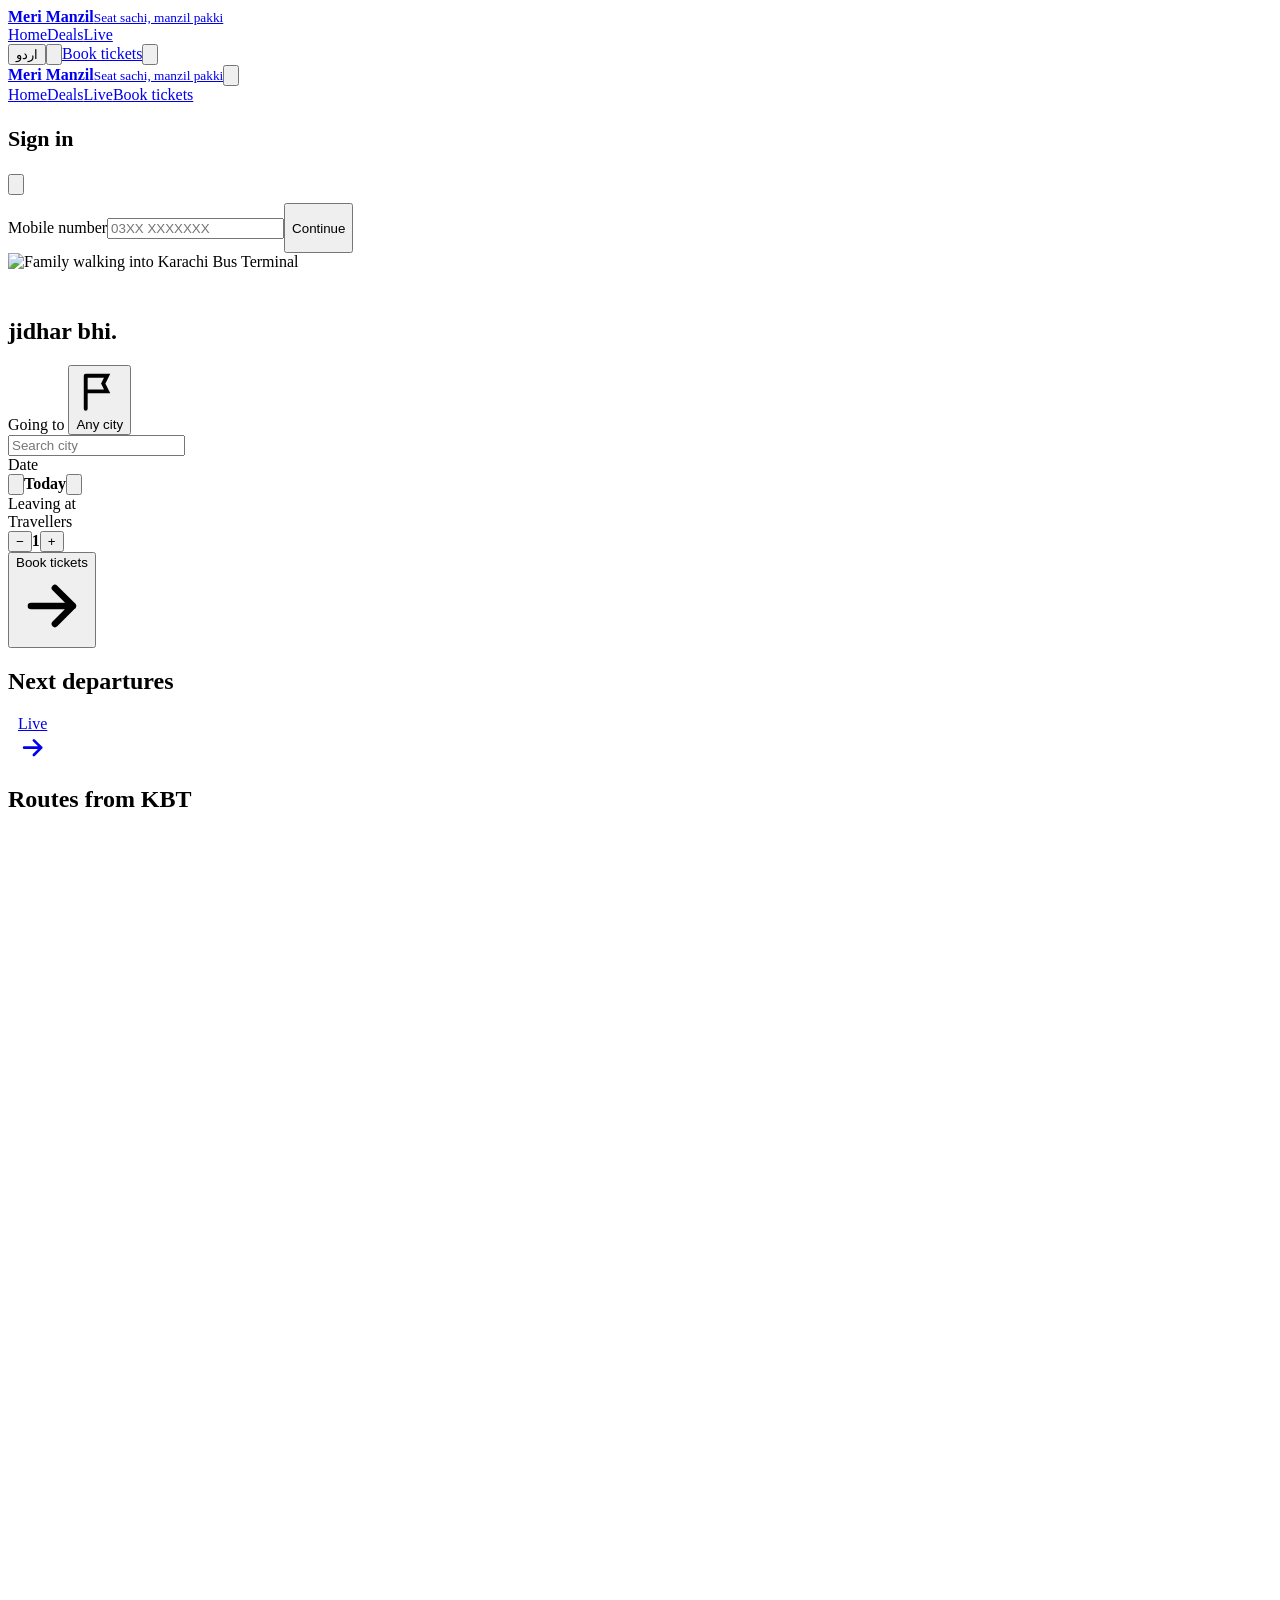
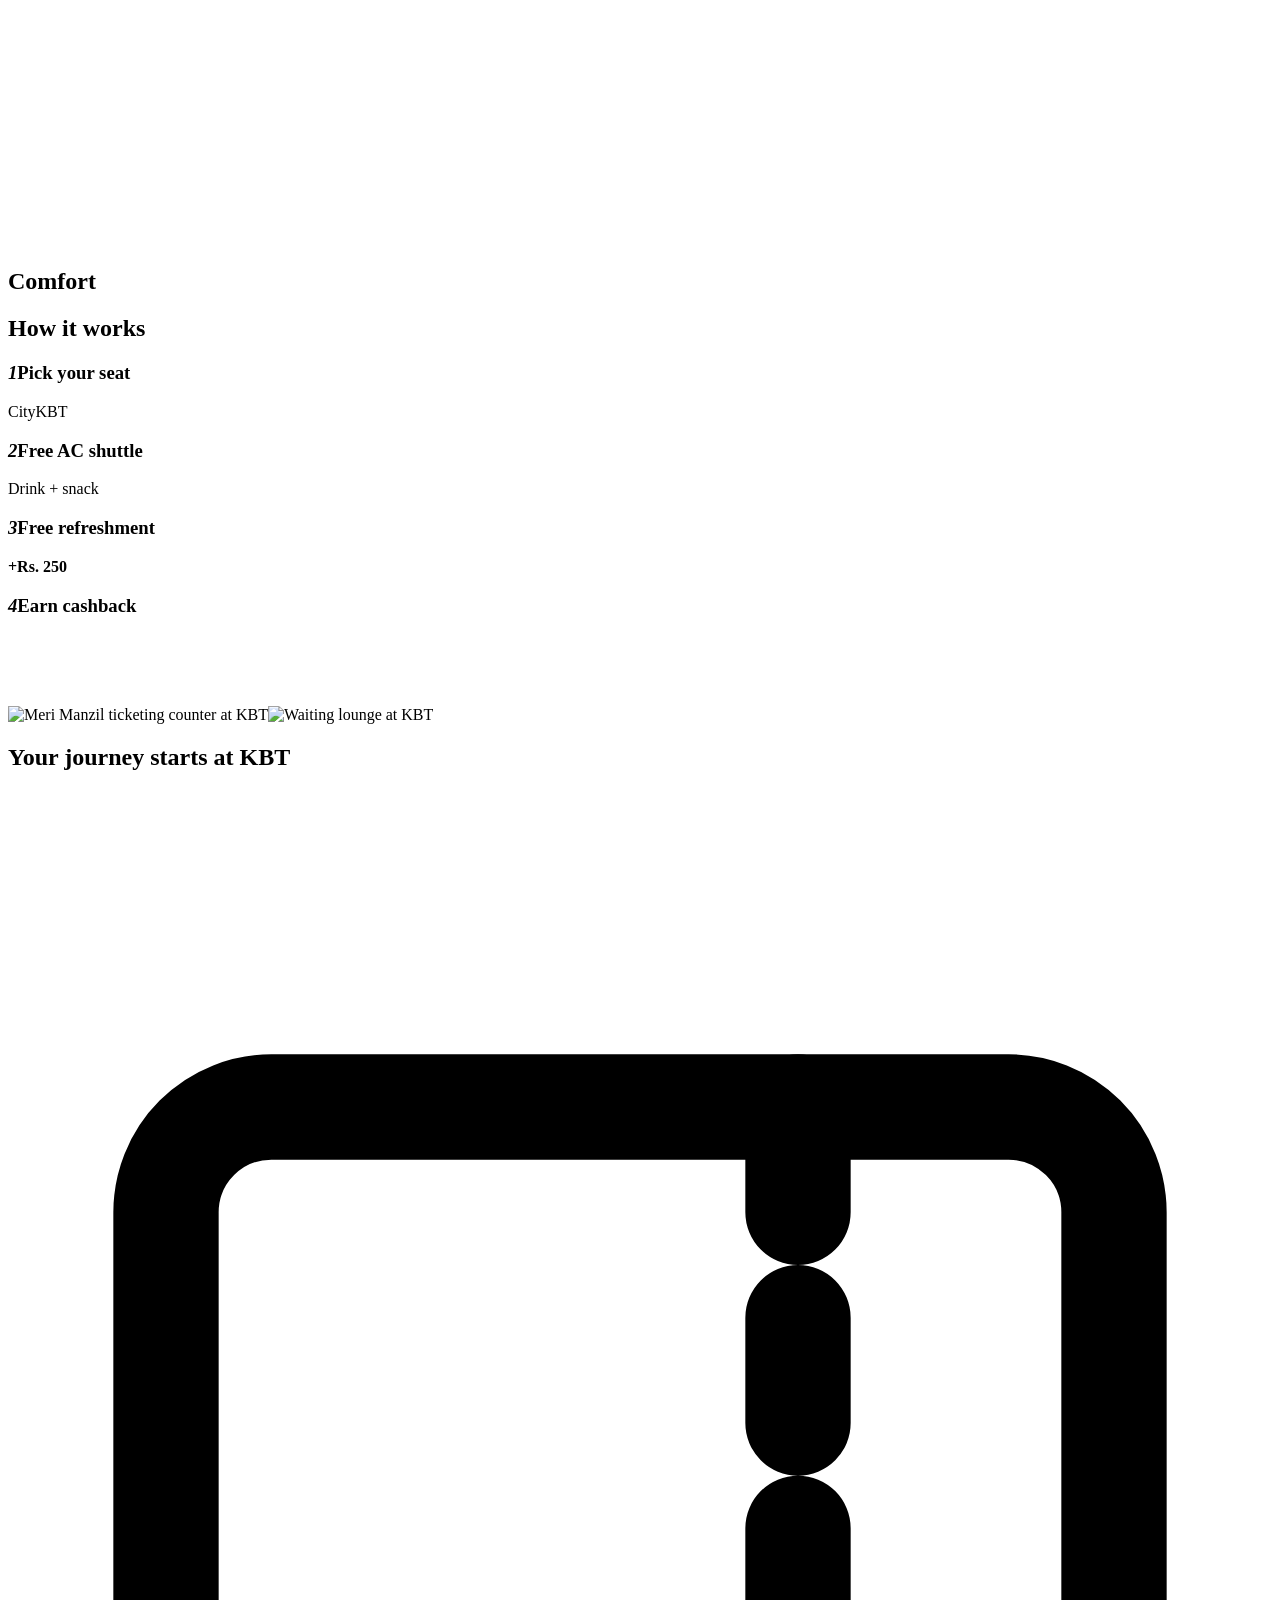
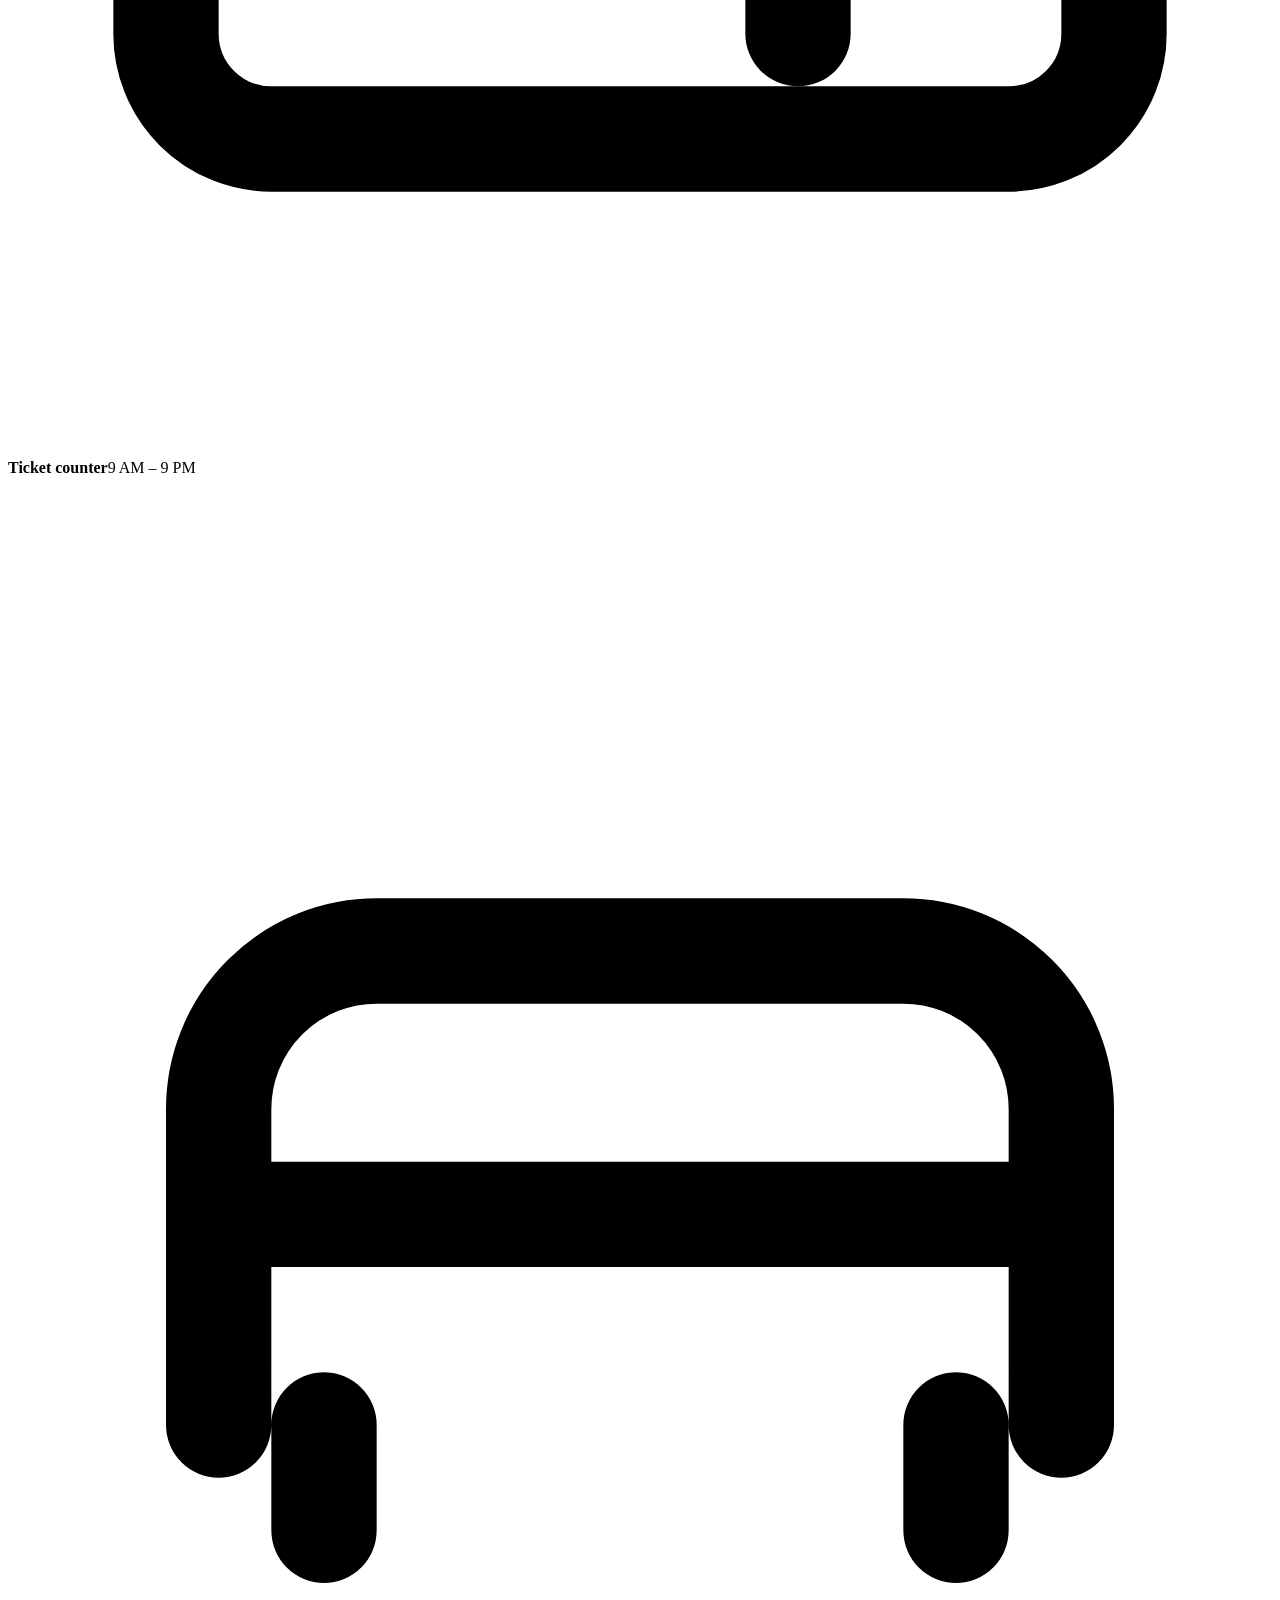
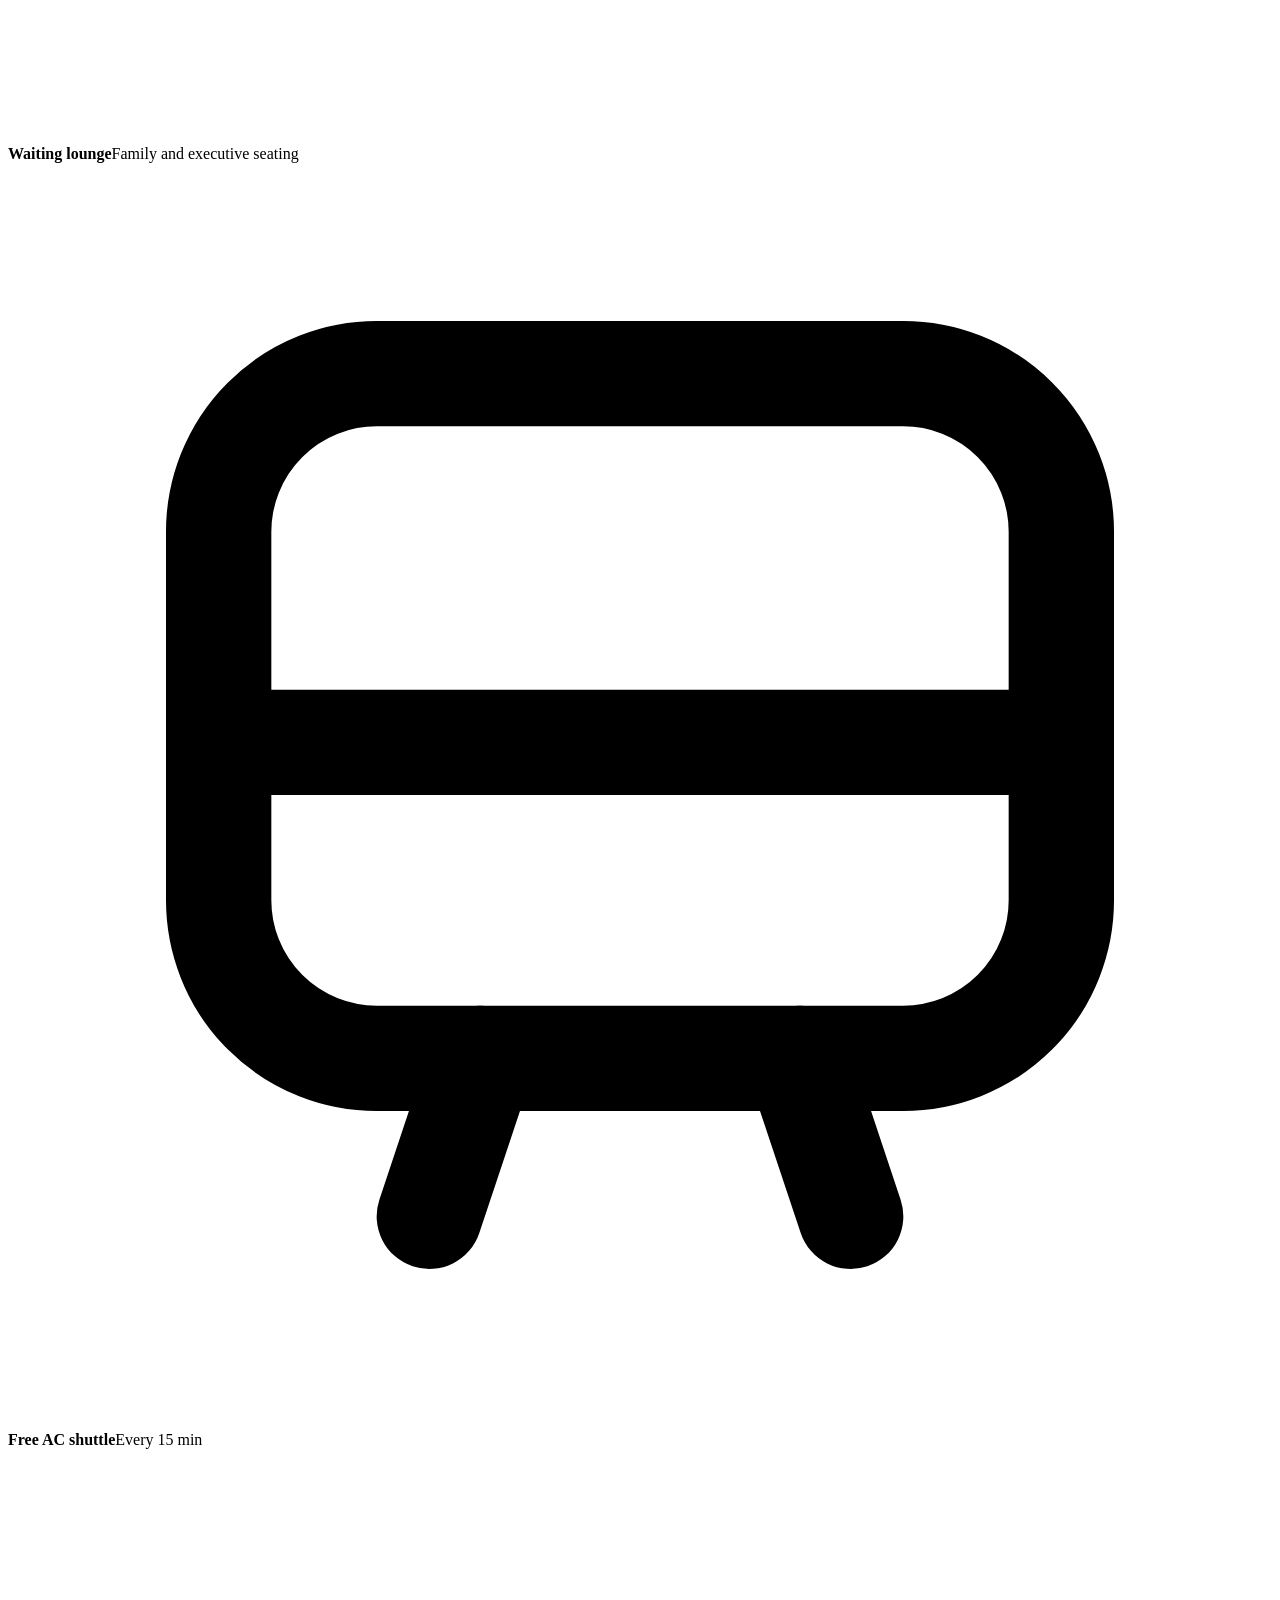
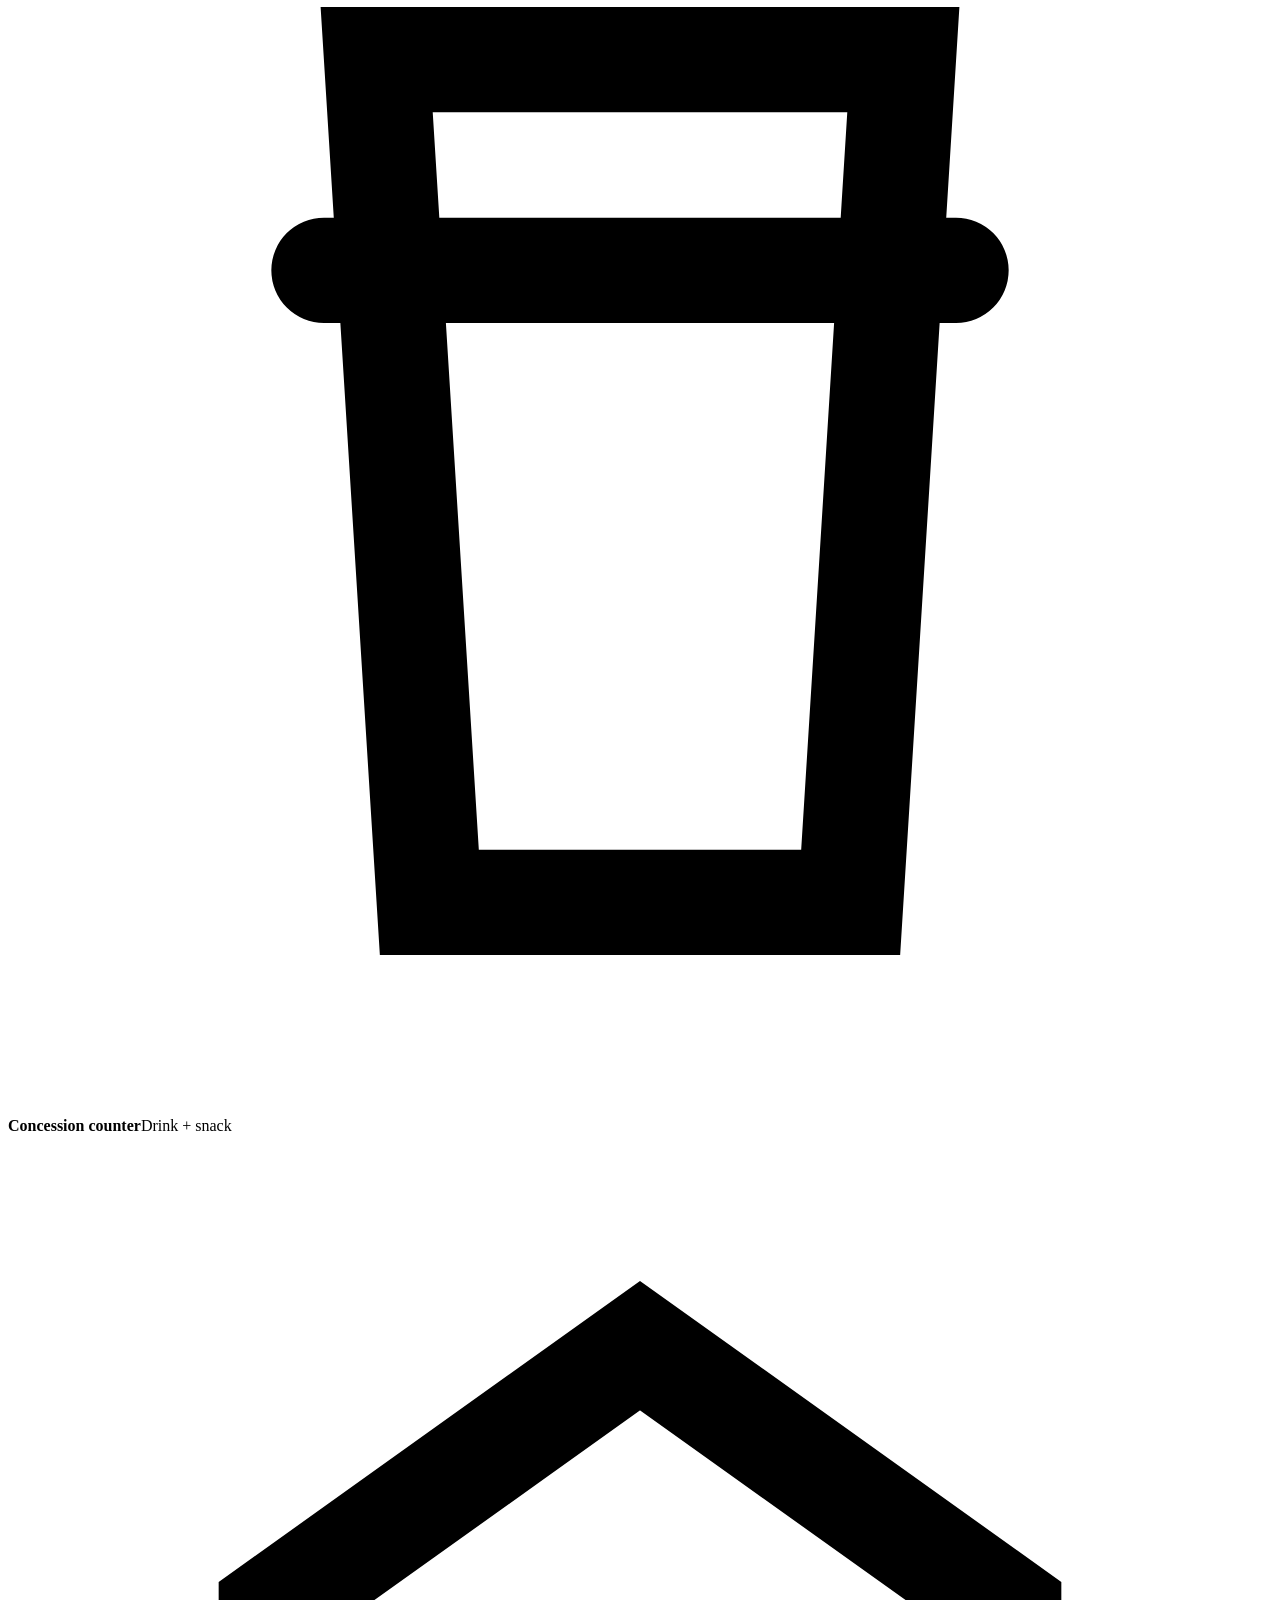
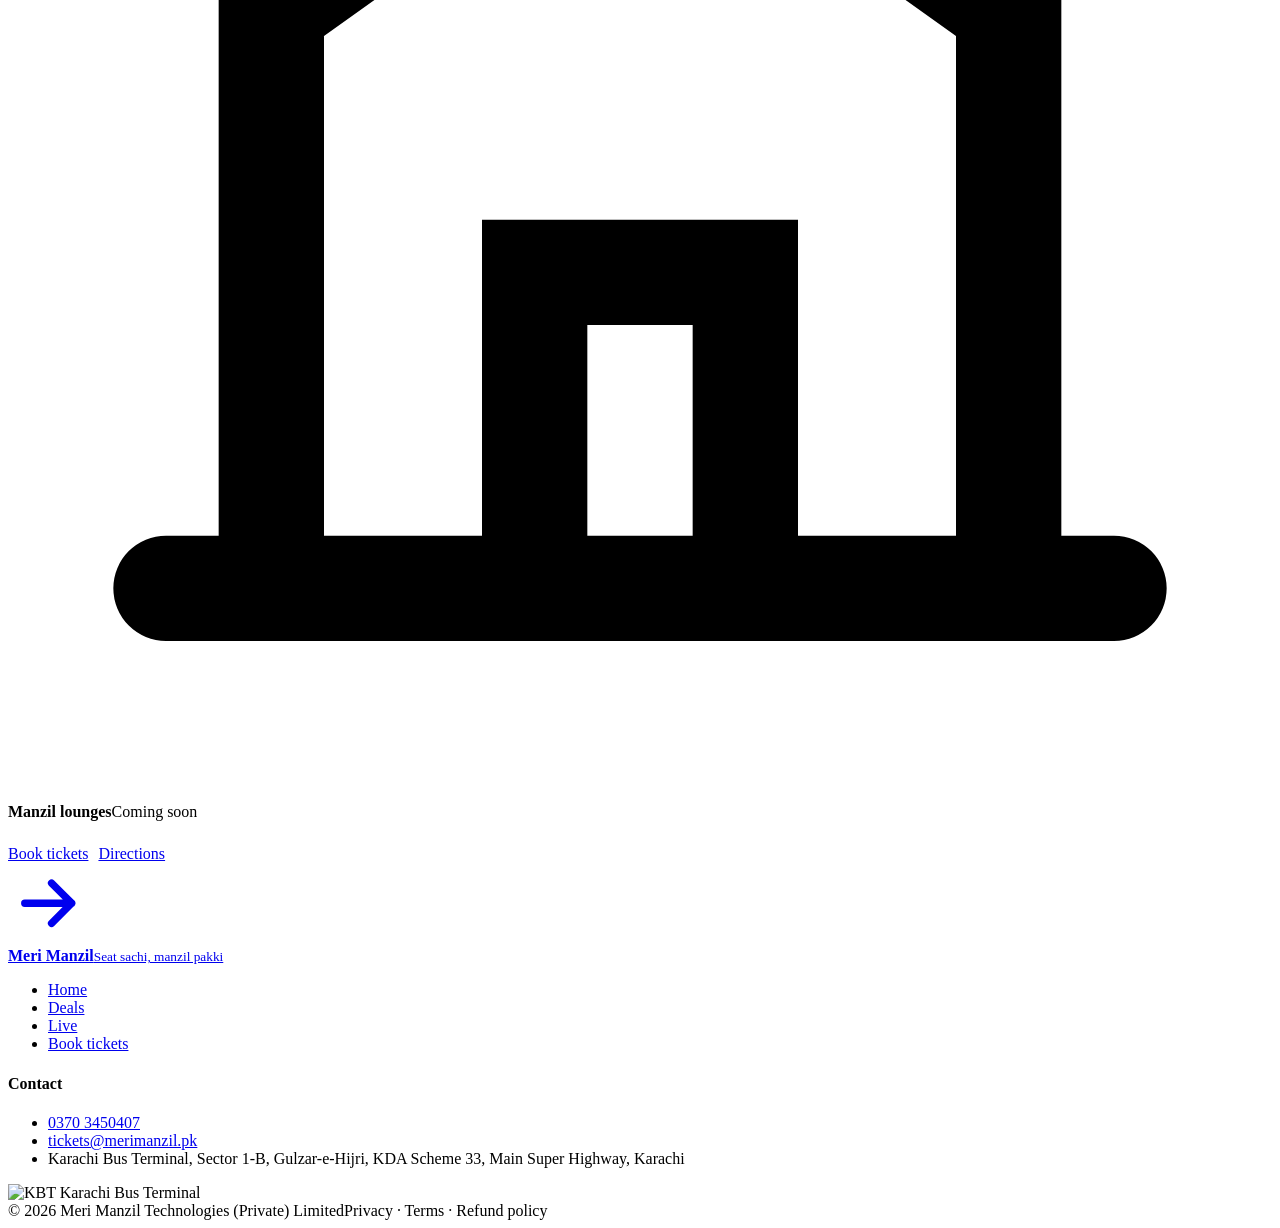
==== index.html @ 28d070a1 "Preview site: pages" ====
<!doctype html><html lang="en"><head><meta charset="utf-8"><base href="/merimanzil-preview/"><meta name="viewport" content="width=device-width,initial-scale=1,viewport-fit=cover"><title>Meri Manzil · Seat sachi, manzil pakki</title><meta name="robots" content="noindex"><meta name="theme-color" content="#071533"><link rel="icon" href="assets/mark.svg"><link rel="stylesheet" href="assets/css/fonts.css?v=6"><link rel="stylesheet" href="assets/css/site.css?v=6"></head><body>
<header class="hdr"><div class="wrap hdr-in">
<a class="logo" href="./" aria-label="Meri Manzil"><img src="assets/mark.svg" alt=""><span><b data-i18n="brand">Meri Manzil</b><small data-i18n="tag">Seat sachi, manzil pakki</small></span></a>
<nav class="nav"><a href="/" class="on" data-i18n="home">Home</a><a href="deals/" class="" data-i18n="deals">Deals</a><a href="live/" class="" data-i18n="live">Live</a></nav>
<div class="hdr-r"><button class="pill lang-btn" aria-label="Language">اردو</button><button class="pill ic acct-btn" aria-label="Account"><svg viewBox="0 0 24 24" fill="none" stroke="currentColor" stroke-width="2" stroke-linecap="round"><circle cx="12" cy="8" r="4"/><path d="M4 21c1.5-4 4.5-6 8-6s6.5 2 8 6"/></svg></button><a class="btn btn-red" href="book/" data-i18n="book">Book tickets</a><button class="pill ic menu-btn" aria-label="Menu"><svg viewBox="0 0 24 24" fill="none" stroke="currentColor" stroke-width="2.2" stroke-linecap="round"><path d="M4 7h16M4 12h16M4 17h16"/></svg></button></div>
</div></header>
<div class="sheet menu-sheet"><div class="sheet-in"><div class="sheet-top"><a class="logo" href="./"><img src="assets/mark.svg" alt=""><span><b>Meri Manzil</b><small>Seat sachi, manzil pakki</small></span></a><button class="pill ic" data-close aria-label="Close"><svg viewBox="0 0 24 24" fill="none" stroke="currentColor" stroke-width="2.2" stroke-linecap="round"><path d="M6 6l12 12M18 6L6 18"/></svg></button></div><a href="/" class="on" data-i18n="home">Home</a><a href="deals/" class="" data-i18n="deals">Deals</a><a href="live/" class="" data-i18n="live">Live</a><a href="book/" class="" data-i18n="book">Book tickets</a></div></div>
<div class="sheet acct-sheet"><div class="sheet-in"><div class="sheet-top"><h3 style="font-size:22px">Sign in</h3><button class="pill ic" data-close aria-label="Close"><svg viewBox="0 0 24 24" fill="none" stroke="currentColor" stroke-width="2.2" stroke-linecap="round"><path d="M6 6l12 12M18 6L6 18"/></svg></button></div><label class="field">Mobile number<input inputmode="tel" placeholder="03XX XXXXXXX"></label><button class="btn btn-red" style="height:50px;margin-top:8px">Continue</button></div></div>
<section class="hero"><div class="hero-bg"><picture><source media="(max-width:760px)" srcset="assets/img/hero-m.svg"><img src="assets/img/hero.svg" alt="Family walking into Karachi Bus Terminal"></picture></div>
<div class="wrap">
<h1><span data-i18n="h1a" style="color:#fff">Jab chao,</span><br><span data-i18n="h1b">jidhar bhi.</span></h1>
<form class="bar" id="bar" autocomplete="off">
 <div class="cell"><span class="lbl" data-i18n="going">Going to</span>
  <button type="button" class="city-btn empty" id="cityBtn"><svg viewBox="0 0 24 24" fill="none" stroke="currentColor" stroke-width="2" stroke-linecap="round"><path d="M5 21V4M5 4h11l-2 4 2 4H5"/></svg><span id="cityTxt" data-i18n="any">Any city</span></button>
  <div class="pop" id="cityPop"><input id="cityQ" placeholder="Search city"><div id="cityList"></div></div></div>
 <div class="cell"><span class="lbl" data-i18n="date">Date</span><div class="date-row"><button type="button" class="sq" id="dPrev" aria-label="Previous day"><svg viewBox="0 0 24 24" fill="none" stroke="currentColor" stroke-width="2.4" stroke-linecap="round"><path d="M15 6l-6 6 6 6"/></svg></button><b id="dTxt">Today</b><button type="button" class="sq" id="dNext" aria-label="Next day"><svg viewBox="0 0 24 24" fill="none" stroke="currentColor" stroke-width="2.4" stroke-linecap="round"><path d="M9 6l6 6-6 6"/></svg></button></div></div>
 <div class="cell slot"><span class="lbl" data-i18n="leaving">Leaving at</span><div class="seg" id="bandSeg"></div></div>
 <div class="cell"><span class="lbl" data-i18n="trav">Travellers</span><div class="stepper"><button type="button" class="sq" id="pMinus" aria-label="Fewer">−</button><b id="pTxt">1</b><button type="button" class="sq" id="pPlus" aria-label="More">+</button></div></div>
 <button class="btn btn-red go" type="submit"><span data-i18n="book">Book tickets</span><svg class="arrow" viewBox="0 0 24 24" fill="none" stroke="currentColor" stroke-width="2.2" stroke-linecap="round" stroke-linejoin="round"><path d="M5 12h14M13 6l6 6-6 6"/></svg></button>
</form>
<div class="regions" id="regions"></div>
<div class="cities" id="cities"></div>
</div></section>

<section class="sec wrap" id="next">
 <div class="sec-h"><h2 data-i18n="next">Next departures</h2><div style="display:flex;gap:10px;align-items:center"><span class="clock num" id="clock"></span><a class="btn btn-ghost" href="live/"><span data-i18n="live">Live</span><svg class="arrow" viewBox="0 0 24 24" fill="none" stroke="currentColor" stroke-width="2.2" stroke-linecap="round" stroke-linejoin="round"><path d="M5 12h14M13 6l6 6-6 6"/></svg></a></div></div>
 <div class="board" id="board"></div>
</section>

<section class="sec wrap" id="routes" style="padding-top:0">
 <div class="sec-h"><h2 data-i18n="routes">Routes from KBT</h2><div class="chips" id="rTabs"></div></div>
 <div class="routes"><div class="mapbox"><svg id="map" viewBox="0 0 1000 800" preserveAspectRatio="xMidYMid meet"></svg></div><div class="stop" id="stop"></div></div>
</section>

<section class="sec wrap" id="comfort" style="padding-top:0">
 <div class="sec-h"><h2 data-i18n="comfort">Comfort</h2></div>
 <div class="tiles4" id="comfortTiles"></div>
</section>

<section class="sec light" id="kbt"><div class="wrap">
 <div class="sec-h"><h2 data-i18n="how">How it works</h2></div>
 <div class="steps">
  <div class="step"><div class="vis"><div class="miniseats"><i class="m"></i><i class="m"></i><i class="gap"></i><i class="f"></i><i></i><i></i><i class="f"></i><i class="gap"></i><i class="f"></i><i class="m"></i></div></div><h3><em>1</em>Pick your seat</h3></div>
  <div class="step"><div class="vis"><div class="bus"><span>City</span><i class="dash"></i><span>KBT</span></div></div><h3><em>2</em>Free AC shuttle</h3></div>
  <div class="step"><div class="vis"><div class="bus"><span>Drink + snack</span></div></div><h3><em>3</em>Free refreshment</h3></div>
  <div class="step"><div class="vis"><b>+Rs. 250</b></div><h3><em>4</em>Earn cashback</h3></div>
 </div>
 <div class="kbt" style="margin-top:clamp(56px,7vw,96px)">
  <div class="kbt-ph"><img class="a" src="assets/img/counter.svg" alt="Meri Manzil ticketing counter at KBT"><img class="b" src="assets/img/lounge.svg" alt="Waiting lounge at KBT"></div>
  <div><h2 data-i18n="kbt">Your journey starts at KBT</h2>
   <div class="flist">
    <div><i><svg viewBox="0 0 24 24" fill="none" stroke="currentColor" stroke-width="2" stroke-linecap="round"><rect x="3" y="6" width="18" height="12" rx="2"/><path d="M15 6v12" stroke-dasharray="2 2"/></svg></i><b>Ticket counter</b><span>9 AM – 9 PM</span></div>
    <div><i><svg viewBox="0 0 24 24" fill="none" stroke="currentColor" stroke-width="2" stroke-linecap="round"><path d="M4 18v-6a3 3 0 013-3h10a3 3 0 013 3v6M4 14h16M6 18v2M18 18v2"/></svg></i><b>Waiting lounge</b><span>Family and executive seating</span></div>
    <div><i><svg viewBox="0 0 24 24" fill="none" stroke="currentColor" stroke-width="2" stroke-linecap="round"><rect x="4" y="4" width="16" height="13" rx="3"/><path d="M4 11h16M8 20l1-3M16 20l-1-3"/></svg></i><b>Free AC shuttle</b><span>Every 15 min</span></div>
    <div><i><svg viewBox="0 0 24 24" fill="none" stroke="currentColor" stroke-width="2" stroke-linecap="round"><path d="M7 4h10l-1 16H8zM6 8h12"/></svg></i><b>Concession counter</b><span>Drink + snack</span></div>
    <div><i><svg viewBox="0 0 24 24" fill="none" stroke="currentColor" stroke-width="2" stroke-linecap="round"><path d="M3 20h18M5 20V9l7-5 7 5v11M10 20v-6h4v6"/></svg></i><b>Manzil lounges</b><span class="soon">Coming soon</span></div>
   </div>
   <div style="display:flex;gap:10px;margin-top:24px;flex-wrap:wrap"><a class="btn btn-red" href="book/"><span data-i18n="book">Book tickets</span><svg class="arrow" viewBox="0 0 24 24" fill="none" stroke="currentColor" stroke-width="2.2" stroke-linecap="round" stroke-linejoin="round"><path d="M5 12h14M13 6l6 6-6 6"/></svg></a><a class="btn btn-dark" href="https://maps.google.com/?q=Karachi+Bus+Terminal+Sohrab+Goth" target="_blank" rel="noopener">Directions</a></div>
  </div>
 </div>
</div></section>

<footer class="foot"><div class="wrap"><div class="foot-g">
<div><a class="logo" href="./"><img src="assets/mark.svg" alt=""><span><b>Meri Manzil</b><small>Seat sachi, manzil pakki</small></span></a></div>
<div><ul><li><a href="./">Home</a></li><li><a href="deals/">Deals</a></li><li><a href="live/">Live</a></li><li><a href="book/">Book tickets</a></li></ul></div>
<div><h4>Contact</h4><ul><li><a href="https://wa.me/923703450407">0370 3450407</a></li><li><a href="mailto:tickets@merimanzil.pk">tickets@merimanzil.pk</a></li><li>Karachi Bus Terminal, Sector 1-B, Gulzar-e-Hijri, KDA Scheme 33, Main Super Highway, Karachi</li></ul></div>
<div><img class="kbtl" src="assets/kbt.svg" alt="KBT Karachi Bus Terminal"></div>
</div><div class="foot-b"><span>© 2026 Meri Manzil Technologies (Private) Limited</span><span>Privacy · Terms · Refund policy</span></div></div></footer>
<script src="assets/js/data.js?v=6"></script><script src="assets/js/common.js?v=6"></script><script src="assets/js/bar.js?v=6"></script><script src="assets/js/home.js?v=6"></script>
</body></html>
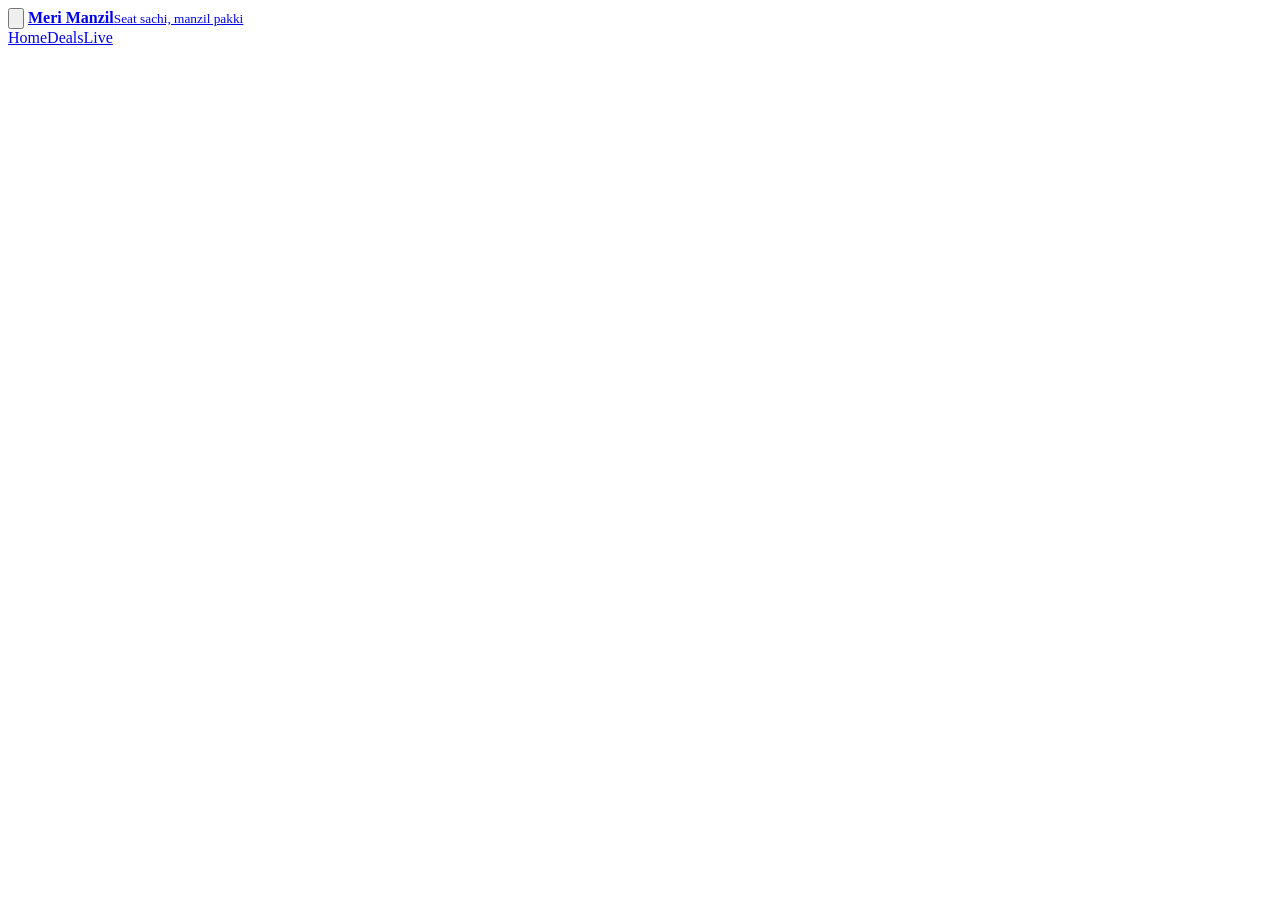
==== commit ad100d4e: "v2: app shell pages" ====
--- a/index.html
+++ b/index.html
@@ -1,70 +1,16 @@
-<!doctype html><html lang="en"><head><meta charset="utf-8"><base href="/merimanzil-preview/"><meta name="viewport" content="width=device-width,initial-scale=1,viewport-fit=cover"><title>Meri Manzil · Seat sachi, manzil pakki</title><meta name="robots" content="noindex"><meta name="theme-color" content="#071533"><link rel="icon" href="assets/mark.svg"><link rel="stylesheet" href="assets/css/fonts.css?v=6"><link rel="stylesheet" href="assets/css/site.css?v=6"></head><body>
-<header class="hdr"><div class="wrap hdr-in">
-<a class="logo" href="./" aria-label="Meri Manzil"><img src="assets/mark.svg" alt=""><span><b data-i18n="brand">Meri Manzil</b><small data-i18n="tag">Seat sachi, manzil pakki</small></span></a>
-<nav class="nav"><a href="/" class="on" data-i18n="home">Home</a><a href="deals/" class="" data-i18n="deals">Deals</a><a href="live/" class="" data-i18n="live">Live</a></nav>
-<div class="hdr-r"><button class="pill lang-btn" aria-label="Language">اردو</button><button class="pill ic acct-btn" aria-label="Account"><svg viewBox="0 0 24 24" fill="none" stroke="currentColor" stroke-width="2" stroke-linecap="round"><circle cx="12" cy="8" r="4"/><path d="M4 21c1.5-4 4.5-6 8-6s6.5 2 8 6"/></svg></button><a class="btn btn-red" href="book/" data-i18n="book">Book tickets</a><button class="pill ic menu-btn" aria-label="Menu"><svg viewBox="0 0 24 24" fill="none" stroke="currentColor" stroke-width="2.2" stroke-linecap="round"><path d="M4 7h16M4 12h16M4 17h16"/></svg></button></div>
-</div></header>
-<div class="sheet menu-sheet"><div class="sheet-in"><div class="sheet-top"><a class="logo" href="./"><img src="assets/mark.svg" alt=""><span><b>Meri Manzil</b><small>Seat sachi, manzil pakki</small></span></a><button class="pill ic" data-close aria-label="Close"><svg viewBox="0 0 24 24" fill="none" stroke="currentColor" stroke-width="2.2" stroke-linecap="round"><path d="M6 6l12 12M18 6L6 18"/></svg></button></div><a href="/" class="on" data-i18n="home">Home</a><a href="deals/" class="" data-i18n="deals">Deals</a><a href="live/" class="" data-i18n="live">Live</a><a href="book/" class="" data-i18n="book">Book tickets</a></div></div>
-<div class="sheet acct-sheet"><div class="sheet-in"><div class="sheet-top"><h3 style="font-size:22px">Sign in</h3><button class="pill ic" data-close aria-label="Close"><svg viewBox="0 0 24 24" fill="none" stroke="currentColor" stroke-width="2.2" stroke-linecap="round"><path d="M6 6l12 12M18 6L6 18"/></svg></button></div><label class="field">Mobile number<input inputmode="tel" placeholder="03XX XXXXXXX"></label><button class="btn btn-red" style="height:50px;margin-top:8px">Continue</button></div></div>
-<section class="hero"><div class="hero-bg"><picture><source media="(max-width:760px)" srcset="assets/img/hero-m.svg"><img src="assets/img/hero.svg" alt="Family walking into Karachi Bus Terminal"></picture></div>
-<div class="wrap">
-<h1><span data-i18n="h1a" style="color:#fff">Jab chao,</span><br><span data-i18n="h1b">jidhar bhi.</span></h1>
-<form class="bar" id="bar" autocomplete="off">
- <div class="cell"><span class="lbl" data-i18n="going">Going to</span>
-  <button type="button" class="city-btn empty" id="cityBtn"><svg viewBox="0 0 24 24" fill="none" stroke="currentColor" stroke-width="2" stroke-linecap="round"><path d="M5 21V4M5 4h11l-2 4 2 4H5"/></svg><span id="cityTxt" data-i18n="any">Any city</span></button>
-  <div class="pop" id="cityPop"><input id="cityQ" placeholder="Search city"><div id="cityList"></div></div></div>
- <div class="cell"><span class="lbl" data-i18n="date">Date</span><div class="date-row"><button type="button" class="sq" id="dPrev" aria-label="Previous day"><svg viewBox="0 0 24 24" fill="none" stroke="currentColor" stroke-width="2.4" stroke-linecap="round"><path d="M15 6l-6 6 6 6"/></svg></button><b id="dTxt">Today</b><button type="button" class="sq" id="dNext" aria-label="Next day"><svg viewBox="0 0 24 24" fill="none" stroke="currentColor" stroke-width="2.4" stroke-linecap="round"><path d="M9 6l6 6-6 6"/></svg></button></div></div>
- <div class="cell slot"><span class="lbl" data-i18n="leaving">Leaving at</span><div class="seg" id="bandSeg"></div></div>
- <div class="cell"><span class="lbl" data-i18n="trav">Travellers</span><div class="stepper"><button type="button" class="sq" id="pMinus" aria-label="Fewer">−</button><b id="pTxt">1</b><button type="button" class="sq" id="pPlus" aria-label="More">+</button></div></div>
- <button class="btn btn-red go" type="submit"><span data-i18n="book">Book tickets</span><svg class="arrow" viewBox="0 0 24 24" fill="none" stroke="currentColor" stroke-width="2.2" stroke-linecap="round" stroke-linejoin="round"><path d="M5 12h14M13 6l6 6-6 6"/></svg></button>
-</form>
-<div class="regions" id="regions"></div>
-<div class="cities" id="cities"></div>
-</div></section>
-
-<section class="sec wrap" id="next">
- <div class="sec-h"><h2 data-i18n="next">Next departures</h2><div style="display:flex;gap:10px;align-items:center"><span class="clock num" id="clock"></span><a class="btn btn-ghost" href="live/"><span data-i18n="live">Live</span><svg class="arrow" viewBox="0 0 24 24" fill="none" stroke="currentColor" stroke-width="2.2" stroke-linecap="round" stroke-linejoin="round"><path d="M5 12h14M13 6l6 6-6 6"/></svg></a></div></div>
- <div class="board" id="board"></div>
-</section>
-
-<section class="sec wrap" id="routes" style="padding-top:0">
- <div class="sec-h"><h2 data-i18n="routes">Routes from KBT</h2><div class="chips" id="rTabs"></div></div>
- <div class="routes"><div class="mapbox"><svg id="map" viewBox="0 0 1000 800" preserveAspectRatio="xMidYMid meet"></svg></div><div class="stop" id="stop"></div></div>
-</section>
-
-<section class="sec wrap" id="comfort" style="padding-top:0">
- <div class="sec-h"><h2 data-i18n="comfort">Comfort</h2></div>
- <div class="tiles4" id="comfortTiles"></div>
-</section>
-
-<section class="sec light" id="kbt"><div class="wrap">
- <div class="sec-h"><h2 data-i18n="how">How it works</h2></div>
- <div class="steps">
-  <div class="step"><div class="vis"><div class="miniseats"><i class="m"></i><i class="m"></i><i class="gap"></i><i class="f"></i><i></i><i></i><i class="f"></i><i class="gap"></i><i class="f"></i><i class="m"></i></div></div><h3><em>1</em>Pick your seat</h3></div>
-  <div class="step"><div class="vis"><div class="bus"><span>City</span><i class="dash"></i><span>KBT</span></div></div><h3><em>2</em>Free AC shuttle</h3></div>
-  <div class="step"><div class="vis"><div class="bus"><span>Drink + snack</span></div></div><h3><em>3</em>Free refreshment</h3></div>
-  <div class="step"><div class="vis"><b>+Rs. 250</b></div><h3><em>4</em>Earn cashback</h3></div>
+<!doctype html><html lang="en"><head><meta charset="utf-8"><base href="/merimanzil-preview/"><meta name="viewport" content="width=device-width,initial-scale=1,viewport-fit=cover"><title>Meri Manzil · Seat sachi, manzil pakki</title><meta name="robots" content="noindex"><meta name="theme-color" content="#071533"><link rel="icon" href="assets/mark.svg"><link rel="stylesheet" href="assets/css/fonts.css?v=20"><link rel="stylesheet" href="assets/css/app.css?v=20"></head>
+<body data-mode="top" data-start="">
+<header class="hdr" id="hdr">
+ <div class="hdr-in">
+  <button class="back" id="back" aria-label="Back"><svg viewBox="0 0 24 24" fill="none" stroke="currentColor" stroke-width="2.4" stroke-linecap="round" stroke-linejoin="round"><path d="M15 5l-7 7 7 7"/></svg></button>
+  <a class="logo" href="#/" aria-label="Meri Manzil"><img src="assets/mark.svg" alt=""><span><b>Meri Manzil</b><small>Seat sachi, manzil pakki</small></span></a>
+  <nav class="nav" id="nav"><a href="#/" data-r="">Home</a><a href="#/deals" data-r="deals">Deals</a><a href="#/live" data-r="live">Live</a></nav>
  </div>
- <div class="kbt" style="margin-top:clamp(56px,7vw,96px)">
-  <div class="kbt-ph"><img class="a" src="assets/img/counter.svg" alt="Meri Manzil ticketing counter at KBT"><img class="b" src="assets/img/lounge.svg" alt="Waiting lounge at KBT"></div>
-  <div><h2 data-i18n="kbt">Your journey starts at KBT</h2>
-   <div class="flist">
-    <div><i><svg viewBox="0 0 24 24" fill="none" stroke="currentColor" stroke-width="2" stroke-linecap="round"><rect x="3" y="6" width="18" height="12" rx="2"/><path d="M15 6v12" stroke-dasharray="2 2"/></svg></i><b>Ticket counter</b><span>9 AM – 9 PM</span></div>
-    <div><i><svg viewBox="0 0 24 24" fill="none" stroke="currentColor" stroke-width="2" stroke-linecap="round"><path d="M4 18v-6a3 3 0 013-3h10a3 3 0 013 3v6M4 14h16M6 18v2M18 18v2"/></svg></i><b>Waiting lounge</b><span>Family and executive seating</span></div>
-    <div><i><svg viewBox="0 0 24 24" fill="none" stroke="currentColor" stroke-width="2" stroke-linecap="round"><rect x="4" y="4" width="16" height="13" rx="3"/><path d="M4 11h16M8 20l1-3M16 20l-1-3"/></svg></i><b>Free AC shuttle</b><span>Every 15 min</span></div>
-    <div><i><svg viewBox="0 0 24 24" fill="none" stroke="currentColor" stroke-width="2" stroke-linecap="round"><path d="M7 4h10l-1 16H8zM6 8h12"/></svg></i><b>Concession counter</b><span>Drink + snack</span></div>
-    <div><i><svg viewBox="0 0 24 24" fill="none" stroke="currentColor" stroke-width="2" stroke-linecap="round"><path d="M3 20h18M5 20V9l7-5 7 5v11M10 20v-6h4v6"/></svg></i><b>Manzil lounges</b><span class="soon">Coming soon</span></div>
-   </div>
-   <div style="display:flex;gap:10px;margin-top:24px;flex-wrap:wrap"><a class="btn btn-red" href="book/"><span data-i18n="book">Book tickets</span><svg class="arrow" viewBox="0 0 24 24" fill="none" stroke="currentColor" stroke-width="2.2" stroke-linecap="round" stroke-linejoin="round"><path d="M5 12h14M13 6l6 6-6 6"/></svg></a><a class="btn btn-dark" href="https://maps.google.com/?q=Karachi+Bus+Terminal+Sohrab+Goth" target="_blank" rel="noopener">Directions</a></div>
-  </div>
- </div>
-</div></section>
-
-<footer class="foot"><div class="wrap"><div class="foot-g">
-<div><a class="logo" href="./"><img src="assets/mark.svg" alt=""><span><b>Meri Manzil</b><small>Seat sachi, manzil pakki</small></span></a></div>
-<div><ul><li><a href="./">Home</a></li><li><a href="deals/">Deals</a></li><li><a href="live/">Live</a></li><li><a href="book/">Book tickets</a></li></ul></div>
-<div><h4>Contact</h4><ul><li><a href="https://wa.me/923703450407">0370 3450407</a></li><li><a href="mailto:tickets@merimanzil.pk">tickets@merimanzil.pk</a></li><li>Karachi Bus Terminal, Sector 1-B, Gulzar-e-Hijri, KDA Scheme 33, Main Super Highway, Karachi</li></ul></div>
-<div><img class="kbtl" src="assets/kbt.svg" alt="KBT Karachi Bus Terminal"></div>
-</div><div class="foot-b"><span>© 2026 Meri Manzil Technologies (Private) Limited</span><span>Privacy · Terms · Refund policy</span></div></div></footer>
-<script src="assets/js/data.js?v=6"></script><script src="assets/js/common.js?v=6"></script><script src="assets/js/bar.js?v=6"></script><script src="assets/js/home.js?v=6"></script>
-</body></html>+ <div class="prog" id="prog"><div class="segs"><i></i><i></i><i></i></div><div class="hop" id="hop"><img src="assets/mark.svg" alt=""></div></div>
+ <div class="crumb" id="crumb"></div>
+</header>
+<main id="app"></main>
+<div class="cta" id="cta"></div>
+<div class="sheet" id="sheet"><div class="sheet-in" id="sheetIn"></div></div>
+<script src="assets/js/data.js?v=20"></script><script src="assets/js/app.js?v=20"></script>
+</body></html>
--- a/assets/css/fonts.css
+++ b/assets/css/fonts.css
@@ -0,0 +1 @@
+@font-face{font-family:Poppins;font-weight:400;font-display:swap;src:url([data-uri]) format("woff2")}@font-face{font-family:Poppins;font-weight:500;font-display:swap;src:url([data-uri]) format("woff2")}@font-face{font-family:Poppins;font-weight:600;font-display:swap;src:url([data-uri]) format("woff2")}@font-face{font-family:Poppins;font-weight:700;font-display:swap;src:url([data-uri]) format("woff2")}@font-face{font-family:Montserrat;font-weight:400 900;font-display:swap;src:url([data-uri]) format("woff2")}@font-face{font-family:"Exo 2";font-weight:400 900;font-display:swap;src:url([data-uri]) format("woff2")}@font-face{font-family:"Manzil Urdu";font-weight:400 700;font-display:swap;src:url([data-uri]